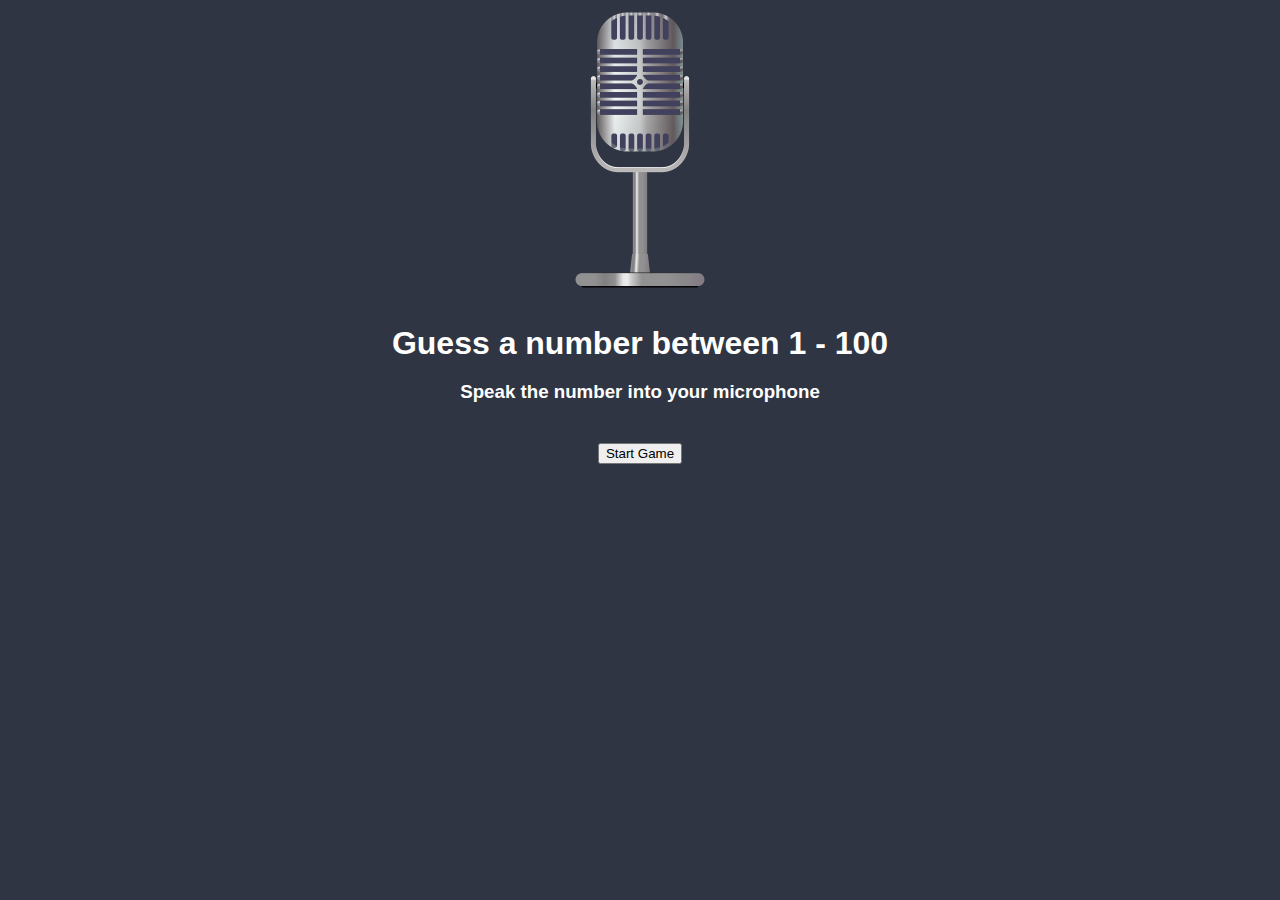
==== index.html @ da1c4132 "rename files" ====
<!DOCTYPE html>
<!--[if lt IE 7]>      <html class="no-js lt-ie9 lt-ie8 lt-ie7"> <![endif]-->
<!--[if IE 7]>         <html class="no-js lt-ie9 lt-ie8"> <![endif]-->
<!--[if IE 8]>         <html class="no-js lt-ie9"> <![endif]-->
<!--[if gt IE 8]>      <html class="no-js"> <!--<![endif]-->
<html>
    <head>
        <meta charset="utf-8">
        <meta http-equiv="X-UA-Compatible" content="IE=edge">
        <title></title>
        <meta name="description" content="">
        <meta name="viewport" content="width=device-width, initial-scale=1">
        <link rel="stylesheet" href="guess.css">
    </head>
    <body>
    <img src="img/mic.png" alt="Speak" >
<h1> Guess a number between 1 - 100 </h1>
<h3> Speak the number into your microphone</h3>
<div id="msg" class="msg"></div>
<button id="start-btn">Start Game</button>

        
        <script src="guess.js" async defer></script>
    </body>
</html>
---- guess.css ----
*{
    box-sizing: border-box;
}

body{
    background: #2f3542 no-repeat left center/cover ;
    color: #fff;
    min-height: 100vh;
    flex-direction: column;
    align-items: center;
    text-align: center;
    justify-content: center;
    margin: 0;
    font-family: Arial, Helvetica, sans-serif;
}

h1,h3{
    margin-bottom: 0;
}

p{
    line-height: 1.5;
    margin: 0;
}

.play-again{
    padding: 8px 15px;
    border: 0;
    background: #f4f4f4;
    border-radius: 5px;
    margin-top: 10px;
}

.msg{
    font-size: 1.5em;
    margin-top: 40px;
}

.box{
    border: 1px solid #dedede;
    display: inline-block;
    font-size: 30px;
    margin: 20px;
    padding: 10px;
}

img{
    height: 300px;
    width: 300px;
}
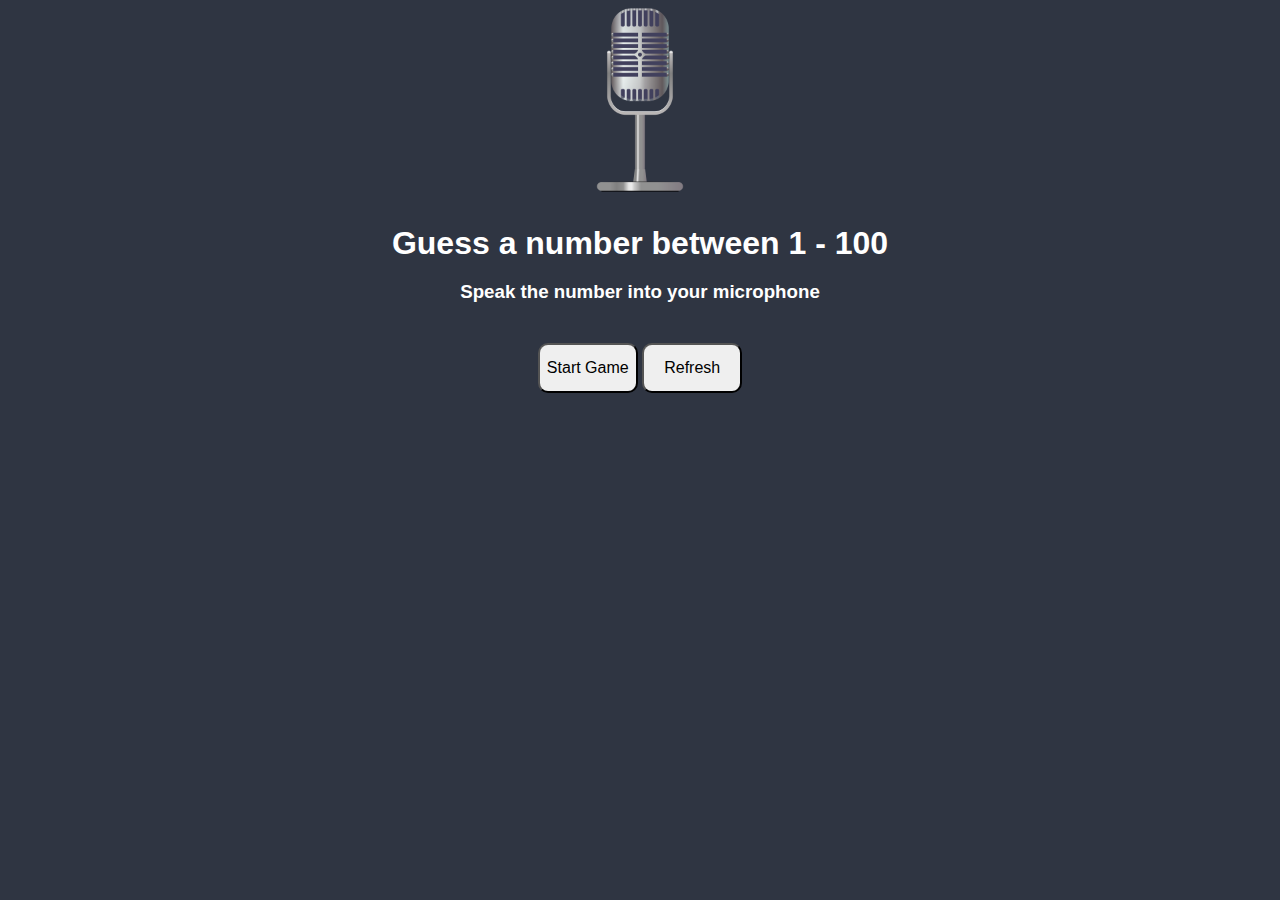
==== commit 1badaa13: "add timer" ====
--- a/index.html
+++ b/index.html
@@ -10,16 +10,17 @@
         <title></title>
         <meta name="description" content="">
         <meta name="viewport" content="width=device-width, initial-scale=1">
-        <link rel="stylesheet" href="guess.css">
+        <link rel="stylesheet" href="style.css">
     </head>
     <body>
     <img src="img/mic.png" alt="Speak" >
 <h1> Guess a number between 1 - 100 </h1>
 <h3> Speak the number into your microphone</h3>
+<div id="timer"></div>
 <div id="msg" class="msg"></div>
 <button id="start-btn">Start Game</button>
-
+<button id="refresh" onClick="refreshPage()">Refresh</button>
         
-        <script src="guess.js" async defer></script>
+        <script src="script.js" async defer></script>
     </body>
 </html>--- a/style.css
+++ b/style.css
@@ -0,0 +1,67 @@
+*{
+    box-sizing: border-box;
+}
+
+body{
+    background: #2f3542 no-repeat left center/cover ;
+    color: #fff;
+    min-height: 100vh;
+    flex-direction: column;
+    align-items: center;
+    text-align: center;
+    justify-content: center;
+    margin: 0;
+    font-family: Arial, Helvetica, sans-serif;
+}
+
+h1,h3{
+    margin-bottom: 0;
+}
+
+p{
+    line-height: 1.5;
+    margin: 0;
+}
+
+.play-again{
+    padding: 8px 15px;
+    border: 0;
+    background: #f4f4f4;
+    border-radius: 5px;
+    margin-top: 10px;
+}
+
+.msg{
+    font-size: 1.5em;
+    margin-top: 40px;
+}
+
+.box{
+    border: 1px solid #dedede;
+    display: inline-block;
+    font-size: 30px;
+    margin: 20px;
+    padding: 10px;
+}
+
+img{
+    height: 200px;
+    width: 200px;
+}
+
+
+#start-btn {
+    width: 100px; /* Set the width */
+    height: 50px; /* Set the height to make it square */
+    border-radius: 10px; /* Optional: Rounds the corners */
+    font-size: 16px; /* Text size */
+    cursor: pointer; /* Changes the cursor to a pointer on hover */
+} 
+
+#refresh{
+    width: 100px; /* Set the width */
+    height: 50px; /* Set the height to make it square */
+    border-radius: 10px; /* Optional: Rounds the corners */
+    font-size: 16px; /* Text size */
+    cursor: pointer; /* Changes the cursor to a pointer on hover */
+}
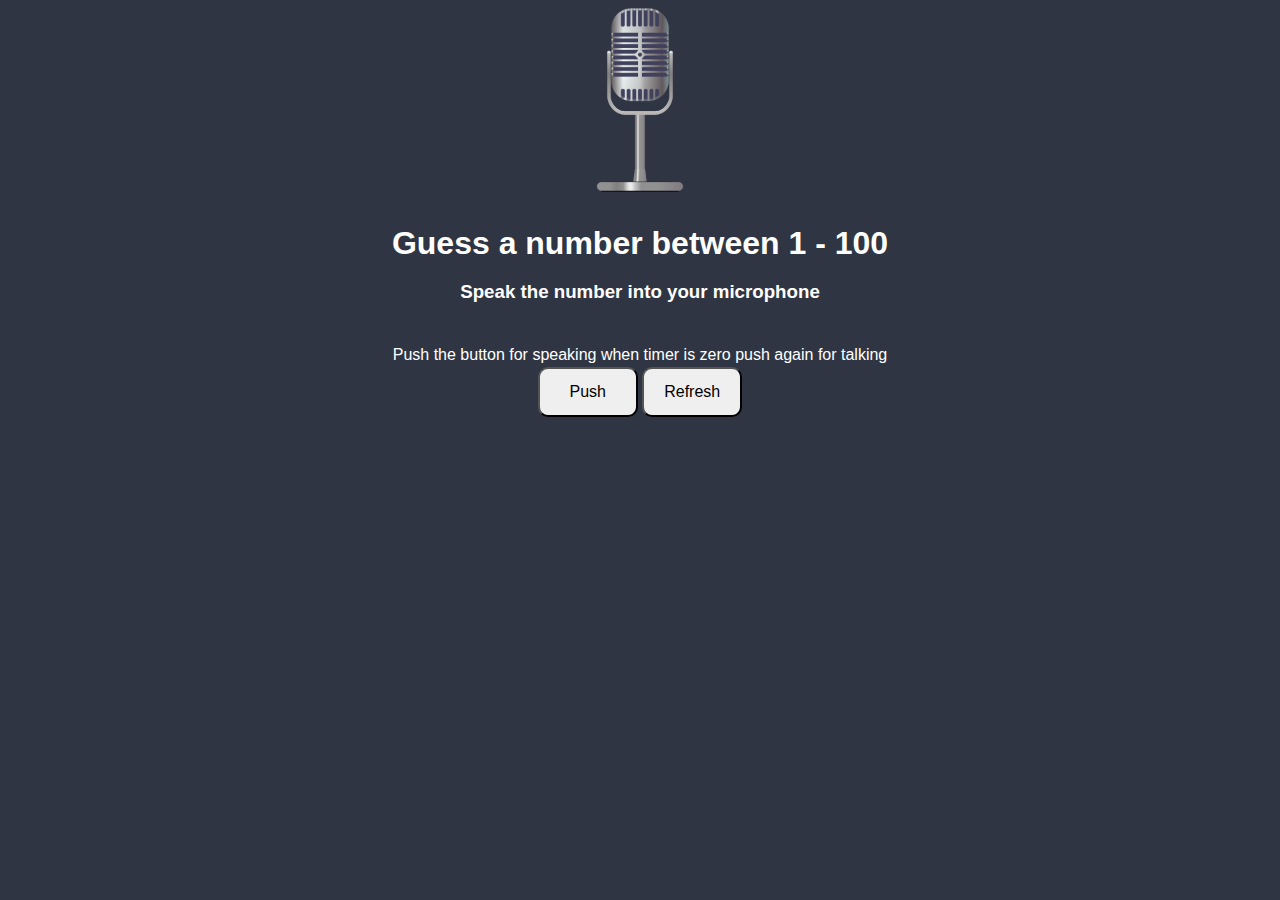
==== commit 1a2decfe: "explanation" ====
--- a/index.html
+++ b/index.html
@@ -18,7 +18,10 @@
 <h3> Speak the number into your microphone</h3>
 <div id="timer"></div>
 <div id="msg" class="msg"></div>
-<button id="start-btn">Start Game</button>
+<div>
+    <p>Push the button for speaking when timer is zero push again for talking</p>
+</div>
+<button id="start-btn">Push</button>
 <button id="refresh" onClick="refreshPage()">Refresh</button>
         
         <script src="script.js" async defer></script>
